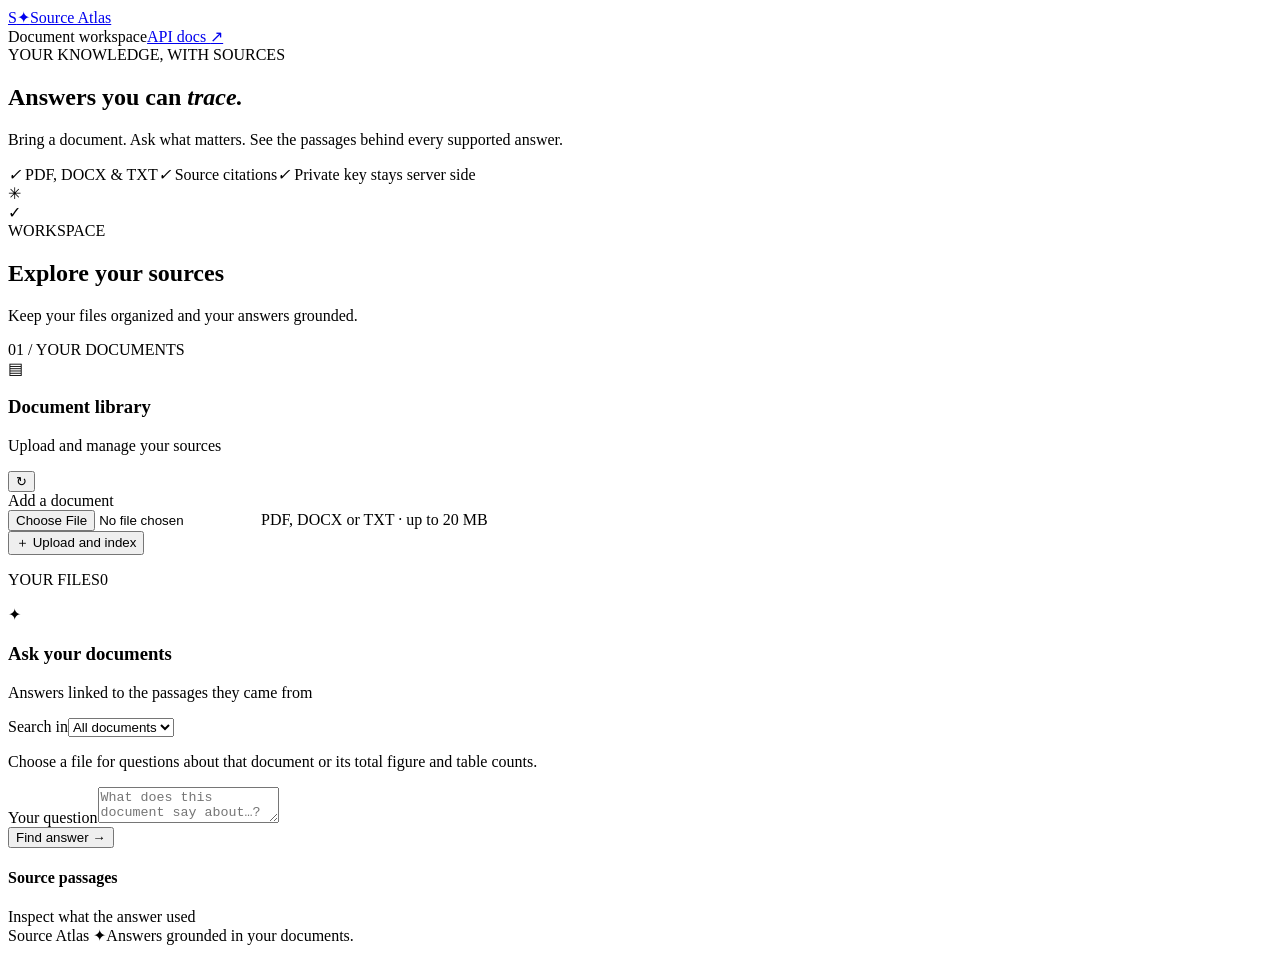
==== frontend/index.html @ 1ec91842 "Prepare Source Atlas app for temporary Render deployment" ====
<!doctype html>
<html lang="en">
<head>
  <meta charset="utf-8">
  <meta name="viewport" content="width=device-width, initial-scale=1">
  <meta name="theme-color" content="#142d36">
  <meta name="description" content="A grounded workspace for asking questions of your documents.">
  <title>Source Atlas · Document answers with evidence</title>
  <link rel="icon" type="image/svg+xml" href="/static/favicon.svg">
  <link rel="stylesheet" href="/static/styles.css">
  <script src="/static/app.js" defer></script>
</head>
<body>
  <div class="site-shell">
    <header class="site-header">
      <a class="brand" href="/app" aria-label="Source Atlas home"><span class="brand-mark" aria-hidden="true">S<span>✦</span></span><span>Source Atlas</span></a>
      <div class="header-right"><span class="header-pill"><span class="pulse-dot"></span>Document workspace</span><a class="header-link" href="/docs" target="_blank" rel="noopener">API docs <span aria-hidden="true">↗</span></a></div>
    </header>

    <main>
      <section class="hero" aria-labelledby="hero-title">
        <div class="hero-copy">
          <span class="eyebrow"><span class="eyebrow-line"></span> YOUR KNOWLEDGE, WITH SOURCES</span>
          <h1 id="hero-title">Answers you can <em>trace.</em></h1>
          <p>Bring a document. Ask what matters. See the passages behind every supported answer.</p>
          <div class="hero-points"><span><i aria-hidden="true">✓</i> PDF, DOCX &amp; TXT</span><span><i aria-hidden="true">✓</i> Source citations</span><span><i aria-hidden="true">✓</i> Private key stays server side</span></div>
        </div>
        <div class="hero-art" aria-hidden="true"><div class="art-card art-card-back"><span></span><span></span><span></span></div><div class="art-card art-card-front"><div class="art-symbol">✳</div><span></span><span></span><span></span><div class="art-check">✓</div></div><div class="art-orbit orbit-one"></div><div class="art-orbit orbit-two"></div></div>
      </section>

      <div class="workspace-head"><div><span class="section-kicker">WORKSPACE</span><h2>Explore your sources</h2><p>Keep your files organized and your answers grounded.</p></div><div class="workspace-tag">01 / YOUR DOCUMENTS</div></div>

      <div class="workspace-grid">
        <section class="panel library-panel" aria-labelledby="library-title">
          <div class="panel-heading"><div class="panel-icon" aria-hidden="true">▤</div><div><h3 id="library-title">Document library</h3><p>Upload and manage your sources</p></div><button id="refresh" class="icon-button" type="button" aria-label="Refresh documents" title="Refresh documents">↻</button></div>
          <form id="upload-form" class="upload-form">
            <label for="file">Add a document</label>
            <div class="file-wrap"><input id="file" name="file" type="file" accept=".pdf,.docx,.txt" required><span class="file-hint">PDF, DOCX or TXT · up to 20 MB</span></div>
            <button class="primary-button" type="submit"><span aria-hidden="true">＋</span> Upload and index</button>
          </form>
          <p id="upload-status" class="status-text" role="status" aria-live="polite"></p>
          <div class="library-heading"><span>YOUR FILES</span><span id="document-total" class="count-badge">0</span></div>
          <ul id="documents" class="document-list"></ul>
        </section>

        <section class="panel ask-panel" aria-labelledby="ask-title">
          <div class="panel-heading"><div class="panel-icon panel-icon-accent" aria-hidden="true">✦</div><div><h3 id="ask-title">Ask your documents</h3><p>Answers linked to the passages they came from</p></div></div>
          <form id="ask-form" class="ask-form">
            <div class="field"><label for="ask-document">Search in</label><select id="ask-document"><option value="">All documents</option></select><p class="field-help">Choose a file for questions about that document or its total figure and table counts.</p></div>
            <div class="field"><label for="question">Your question</label><textarea id="question" maxlength="2000" required placeholder="What does this document say about…?"></textarea></div>
            <button class="primary-button ask-button" type="submit">Find answer <span aria-hidden="true">→</span></button>
          </form>
          <div class="answer-area"><p id="ask-status" class="status-text" role="status" aria-live="polite"></p><div id="answer" class="answer-text" aria-live="polite"></div></div>
          <div class="evidence-heading"><h4>Source passages <span id="chunk-count" class="count-badge"></span></h4><span class="evidence-caption">Inspect what the answer used</span></div>
          <div id="evidence" class="evidence-list"></div>
        </section>
      </div>
    </main>

    <footer><span class="footer-brand">Source Atlas <span aria-hidden="true">✦</span></span><span>Answers grounded in your documents.</span></footer>
  </div>
</body>
</html>
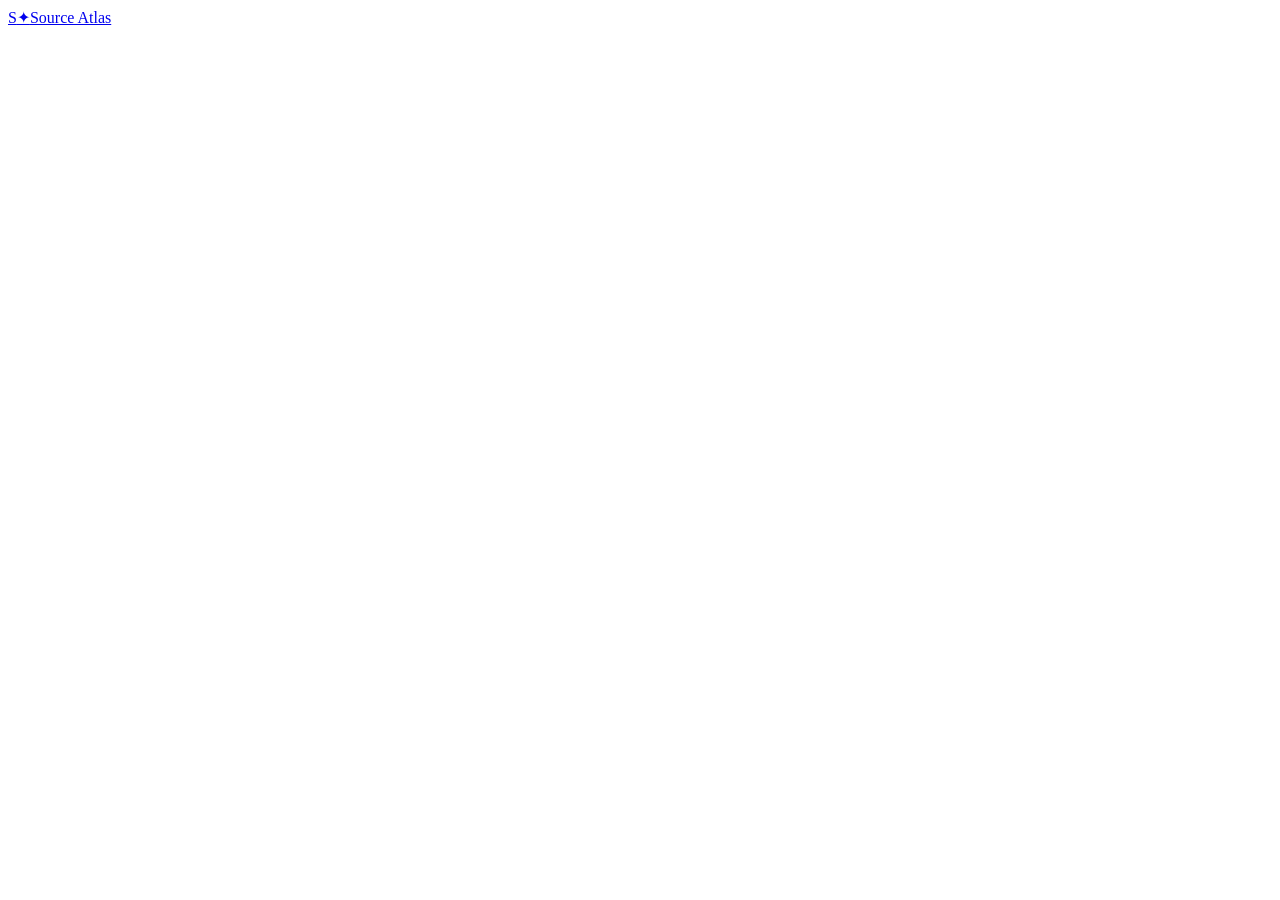
==== commit 3be76e93: "Add public demo accounts and private document libraries" ====
--- a/frontend/index.html
+++ b/frontend/index.html
@@ -14,10 +14,26 @@
   <div class="site-shell">
     <header class="site-header">
       <a class="brand" href="/app" aria-label="Source Atlas home"><span class="brand-mark" aria-hidden="true">S<span>✦</span></span><span>Source Atlas</span></a>
-      <div class="header-right"><span class="header-pill"><span class="pulse-dot"></span>Document workspace</span><a class="header-link" href="/docs" target="_blank" rel="noopener">API docs <span aria-hidden="true">↗</span></a></div>
+      <div class="header-right"><span id="account-email" class="header-pill" hidden></span><button id="signout" class="header-link signout-button" type="button" hidden>Sign out</button></div>
     </header>
 
-    <main>
+    <section id="auth-panel" class="auth-panel" hidden aria-labelledby="auth-title">
+      <div class="auth-card">
+        <span class="section-kicker">WELCOME TO SOURCE ATLAS</span>
+        <h1 id="auth-title">Your documents, your answers.</h1>
+        <p>Create a demo account to keep your documents separate from other visitors.</p>
+        <div class="auth-tabs"><button id="signin-tab" type="button" class="active">Sign in</button><button id="signup-tab" type="button">Create account</button></div>
+        <form id="auth-form">
+          <label for="auth-email">Email</label><input id="auth-email" type="email" autocomplete="email" maxlength="320" required>
+          <label for="auth-password">Password</label><input id="auth-password" type="password" autocomplete="current-password" minlength="12" maxlength="128" required>
+          <button id="auth-submit" class="primary-button" type="submit">Sign in</button>
+        </form>
+        <p id="auth-status" class="status-text" role="status" aria-live="polite"></p>
+        <p class="auth-note">Use a unique password. This demo does not verify email addresses or offer password recovery.</p>
+      </div>
+    </section>
+
+    <main hidden>
       <section class="hero" aria-labelledby="hero-title">
         <div class="hero-copy">
           <span class="eyebrow"><span class="eyebrow-line"></span> YOUR KNOWLEDGE, WITH SOURCES</span>
@@ -57,7 +73,7 @@
       </div>
     </main>
 
-    <footer><span class="footer-brand">Source Atlas <span aria-hidden="true">✦</span></span><span>Answers grounded in your documents.</span></footer>
+    <footer hidden><span class="footer-brand">Source Atlas <span aria-hidden="true">✦</span></span><span>Answers grounded in your documents.</span></footer>
   </div>
 </body>
 </html>
